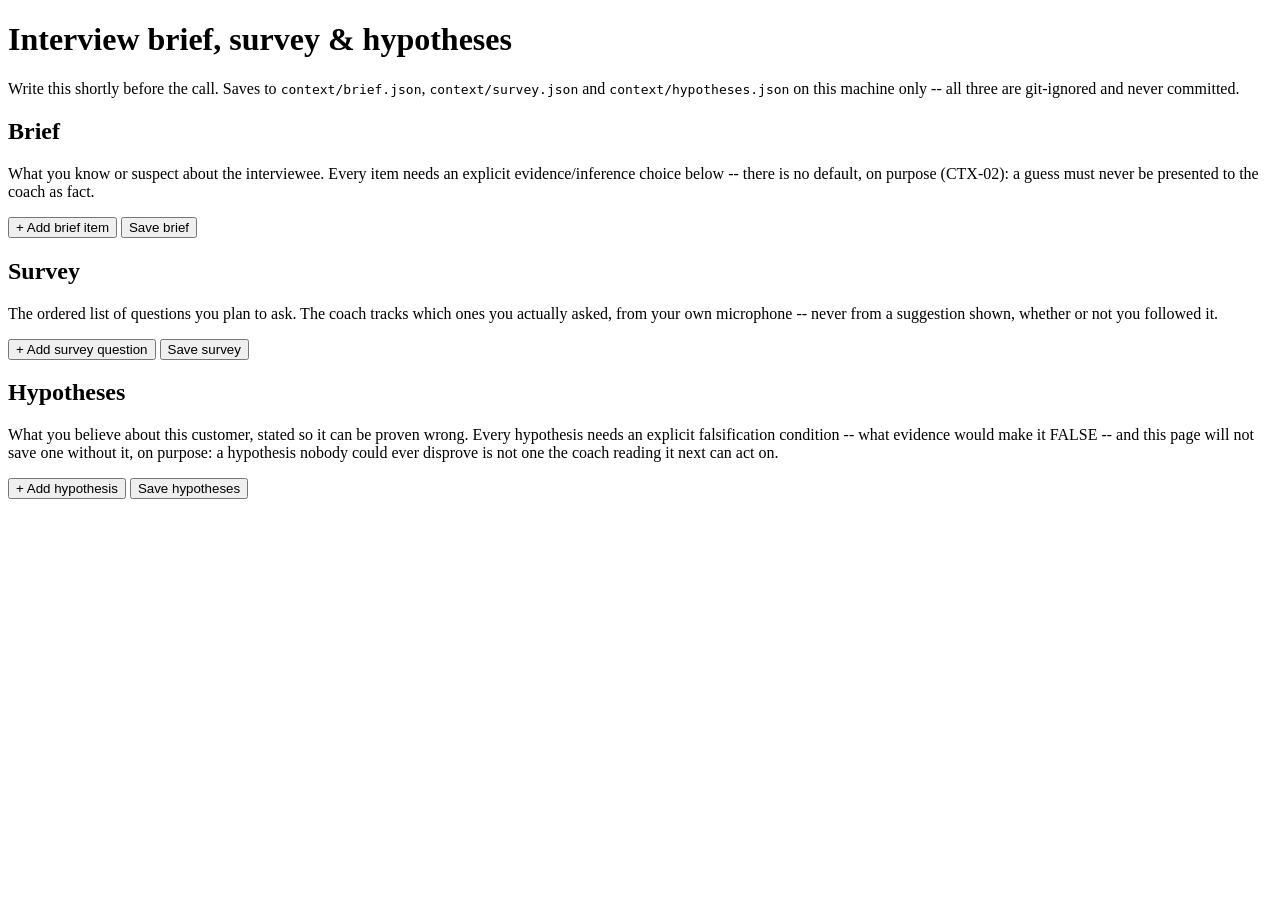
==== app/static/author/index.html @ 7e373423 "feat: Product Discovery Agent -- in-person mode, knowledge base, mirror and prep Renamed from Discov" ====
<!doctype html>
<html lang="en">
<head>
<meta charset="utf-8">
<meta name="referrer" content="no-referrer">
<meta name="viewport" content="width=device-width, initial-scale=1">
<!--
  04-03-PLAN.md §E4: served ONLY by app/web/author.py's own separate app
  instance, bound to the loopback address, with no token -- never reachable
  from the phone surface's route table. No third-party origin is ever
  loaded here either (gate 6 scans this file): no CDN, no web font, no
  analytics -- there is no third party in this architecture that has any
  business seeing this page load.
-->
<title>Author</title>
<link rel="stylesheet" href="/author.css">
</head>
<body>
  <h1>Interview brief, survey &amp; hypotheses</h1>
  <p class="hint">
    Write this shortly before the call. Saves to <code>context/brief.json</code>,
    <code>context/survey.json</code> and <code>context/hypotheses.json</code> on
    this machine only -- all three are git-ignored and never committed.
  </p>

  <section id="brief-section">
    <h2>Brief</h2>
    <p class="hint">
      What you know or suspect about the interviewee. Every item needs an
      explicit evidence/inference choice below -- there is no default, on
      purpose (CTX-02): a guess must never be presented to the coach as fact.
    </p>
    <!-- Filled by /api/state. Empty and hidden unless the file on disk
         exists and cannot be read -- in which case an empty form below is
         NOT an un-authored node, and typing into it is wasted work. -->
    <div id="brief-damage" class="damage" hidden></div>
    <div id="brief-items"></div>
    <p>
      <button type="button" id="add-brief-item">+ Add brief item</button>
      <button type="button" id="save-brief">Save brief</button>
      <span id="brief-status" class="status" role="status"></span>
    </p>
  </section>

  <section id="survey-section">
    <h2>Survey</h2>
    <p class="hint">
      The ordered list of questions you plan to ask. The coach tracks which
      ones you actually asked, from your own microphone -- never from a
      suggestion shown, whether or not you followed it.
    </p>
    <!-- Filled by /api/state. Empty and hidden unless the file on disk
         exists and cannot be read -- in which case an empty form below is
         NOT an un-authored node, and typing into it is wasted work. -->
    <div id="survey-damage" class="damage" hidden></div>
    <!-- Filled by /api/prep: the questions `prep` would change, each with its
         reason. Applying one changes the survey below; only Save survey
         writes it. Hidden when there is nothing to propose. -->
    <div id="survey-prep" class="prep" hidden></div>
    <div id="survey-items"></div>
    <p>
      <button type="button" id="add-survey-item">+ Add survey question</button>
      <button type="button" id="save-survey">Save survey</button>
      <span id="survey-status" class="status" role="status"></span>
    </p>
  </section>

  <section id="hypotheses-section">
    <h2>Hypotheses</h2>
    <p class="hint">
      What you believe about this customer, stated so it can be proven
      wrong. Every hypothesis needs an explicit falsification condition --
      what evidence would make it FALSE -- and this page will not save one
      without it, on purpose: a hypothesis nobody could ever disprove is not
      one the coach reading it next can act on.
    </p>
    <!-- Filled by /api/state. Empty and hidden unless the file on disk
         exists and cannot be read -- in which case an empty form below is
         NOT an un-authored node, and typing into it is wasted work. -->
    <div id="hypotheses-damage" class="damage" hidden></div>
    <div id="hypotheses-items"></div>
    <p>
      <button type="button" id="add-hypothesis-item">+ Add hypothesis</button>
      <button type="button" id="save-hypotheses">Save hypotheses</button>
      <span id="hypotheses-status" class="status" role="status"></span>
    </p>
  </section>

  <script src="/author.js"></script>
</body>
</html>
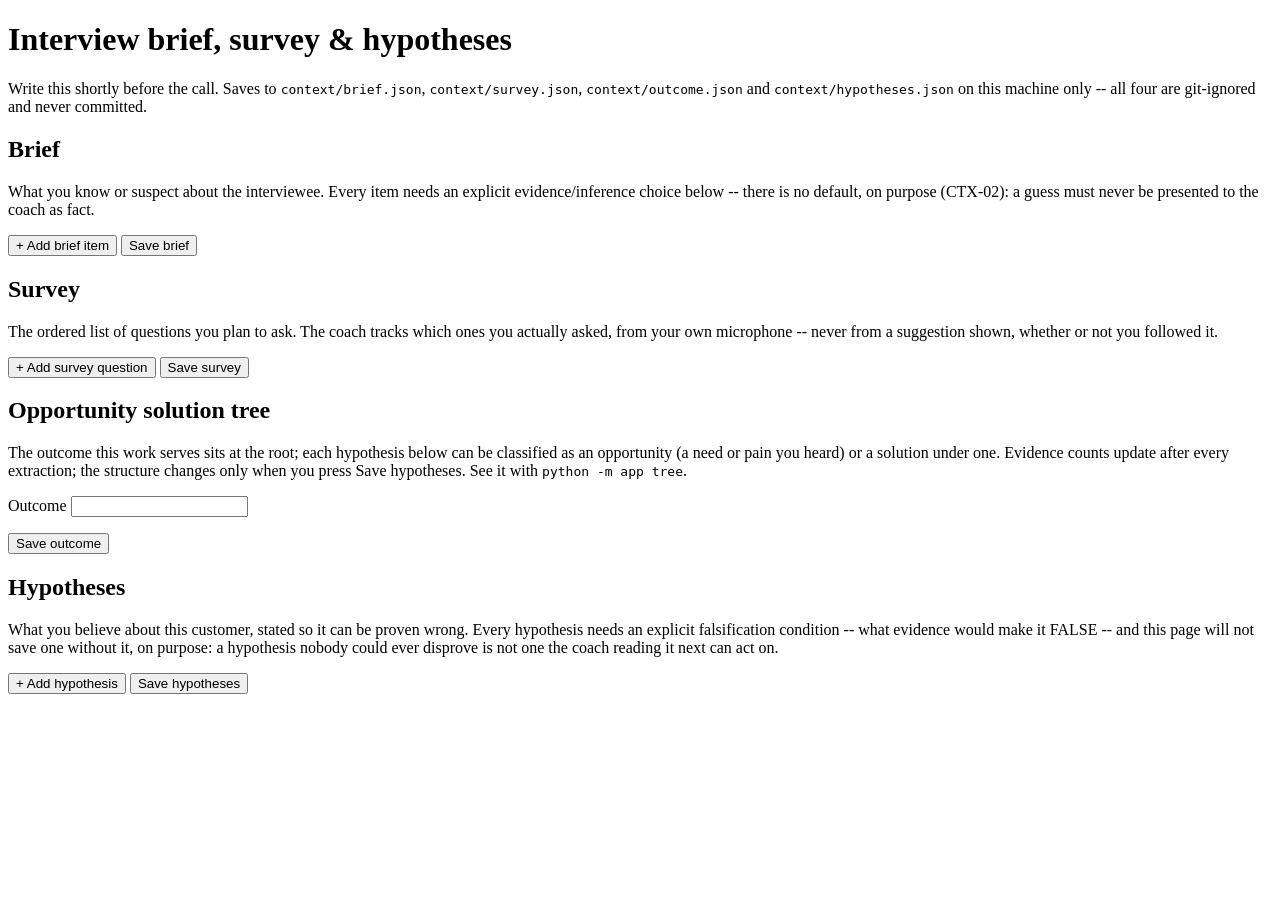
==== commit 847ec31f: "feat: import past interviews, find what you walked past, see the tree - `import`: past interviews fr" ====
--- a/app/static/author/index.html
+++ b/app/static/author/index.html
@@ -19,8 +19,9 @@
   <h1>Interview brief, survey &amp; hypotheses</h1>
   <p class="hint">
     Write this shortly before the call. Saves to <code>context/brief.json</code>,
-    <code>context/survey.json</code> and <code>context/hypotheses.json</code> on
-    this machine only -- all three are git-ignored and never committed.
+    <code>context/survey.json</code>, <code>context/outcome.json</code> and
+    <code>context/hypotheses.json</code> on this machine only -- all four are
+    git-ignored and never committed.
   </p>
 
   <section id="brief-section">
@@ -65,6 +66,28 @@
     </p>
   </section>
 
+  <section id="tree-section">
+    <h2>Opportunity solution tree</h2>
+    <p class="hint">
+      The outcome this work serves sits at the root; each hypothesis below can be
+      classified as an opportunity (a need or pain you heard) or a solution under
+      one. Evidence counts update after every extraction; the structure changes
+      only when you press Save hypotheses. See it with <code>python -m app tree</code>.
+    </p>
+    <div id="outcome-damage" class="damage" hidden></div>
+    <label class="field">Outcome
+      <input type="text" id="outcome-input" dir="auto">
+    </label>
+    <p>
+      <button type="button" id="save-outcome">Save outcome</button>
+      <span id="outcome-status" class="status" role="status"></span>
+    </p>
+    <!-- Filled by /api/candidates: recurring themes no hypothesis predicted.
+         Promote adds an EMPTY opportunity below for you to write; it saves
+         nothing. Hidden when there are none. -->
+    <div id="tree-candidates" class="prep" hidden></div>
+  </section>
+
   <section id="hypotheses-section">
     <h2>Hypotheses</h2>
     <p class="hint">
